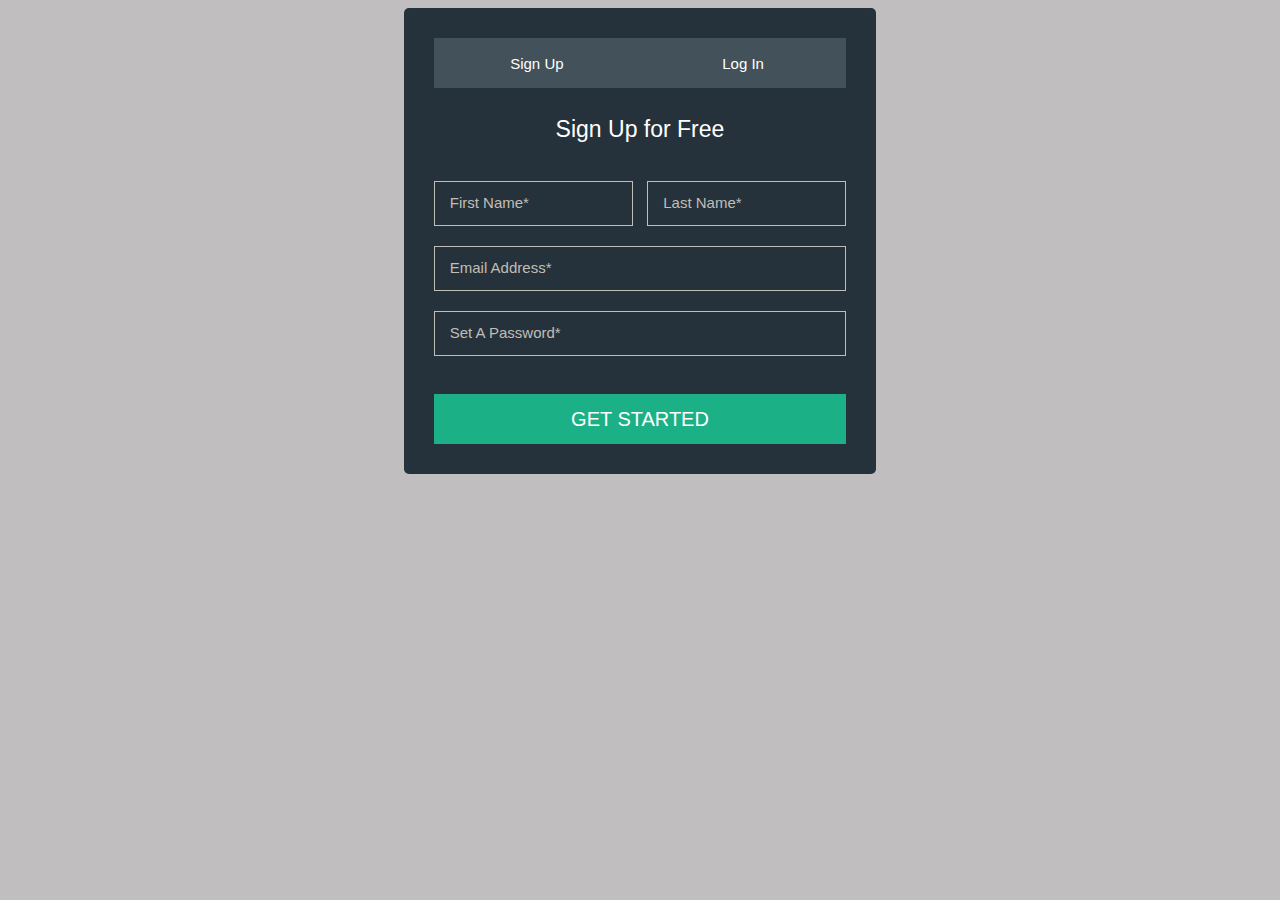
==== html/index.html @ b1b4f77e "start of mvc" ====
<!DOCTYPE html>
<html>
<head>
    <meta charset="utf-8" />
    <meta http-equiv="X-UA-Compatible" content="IE=edge">
    <title>Sign Up</title>
    <meta name="viewport" content="width=device-width, initial-scale=1, user-scalable=no">
    <link rel="stylesheet" href="/css/styles.css"/>
</head>

<body class="centered-form">
<div class="centered-form__form">

    <div class="form-field">
        <button type="button" class="reg_btn" id="signup_btn" autofocus>Sign Up</button>
        <button type="button" class="reg_btn" id="login_btn" onclick="window.location.href='login'" >Log In</button>
    </div>

    <form name="signup" method="POST" action="signup">
        <br>
        <div class="form-field">
            <p>Sign Up for Free</p>
        </div>
        <br>
        <div class="form-field" id="first_last_name">
            <span id="span_first_name"><input type="text" name="firstname" id="first_name" placeholder="First Name*" pattern="[A-Z]{1}[a-z]{1,19}" required /></span>
            <span id="span_last_name"><input type="text" name="lastname" id="last_name" placeholder="Last Name*" pattern="[A-Z]{1}[a-z]{1,19}" required /></span>
        </div>

        <div class="form-field">
            <input type="email" name="email" id="input_email" placeholder="Email Address*" required maxlength=30 />
        </div>

        <div class="form-field">
            <input placeholder="Set A Password*" name="password" type="password" id="input_password" pattern="(?=.*[@$!%*?&])(?=.*\d)(?=.*[a-z])(?=.*[A-Z]).{8,20}" required />
        </div>
        <br>
        <div class="form-field">
            <button type="submit" name="registerbtn" class="submit_btn">GET STARTED</button>
        </div>

    </form>
</div>
<script src="/javascript/jquery-3.4.0.min.js"></script>
<script src="/javascript/signup.js"></script>
</body>
</html>
---- css/styles.css ----
* {box-sizing: border-box}

body {
    color: white;
    font-family: "Arial Black", Gadget, sans-serif;
}

.centered-form {
    display: flex;
    /*width: 500px;*/
    align-items: center;
    justify-content: center;
    background: #C0BEBF;
}

.centered-form__form {
    background: #25323B;
    border-radius: 5px;
}

.reg_btn {
    float: left;
    width: 50%;
    height: 50px;
    background: #43515A;
    color: white;
    border: none;
    font-size: 15px;
}

.centered-form__form {
    padding: 20px;
}

input {
    background: #25323B;
    border: 1px solid #C1BEB7;
    color: white;
    padding: 10px;
}

input:hover {
    border: 1px solid #1CB086;
}

*:focus {
    outline: none;
}

.submit_btn {
    width: 100%;
    height: 50px;
    background: #1CB086;
    color: white;
    border: none;
    font-size: 20px;
}

.reg_btn:hover {
    background: #1CB086;
    border: none;
}

.form-field {
    padding: 10px;
    /*width: 500px;*/
}

#input_email, #input_password {
    width: 100%;
}

#input_email, #input_password, #first_name, #last_name {
    height: 45px;
}

input::placeholder {
    padding: 5px;
    font-size: 15px;
    color: #C1BEB7;
}

/*input[placeholder] + placeholder:after{*/
/*    content:'*';*/
/*    color: red;*/
/*}*/

#span_first_name {
    margin-right: 5px;
}
#span_last_name {
    margin-left: 5px;
}

p {
    text-align: center;
    margin-top: 40px;
    margin-bottom: 0px;
    font-size: 23px;
}

input:valid {
    background: #43515A;
}
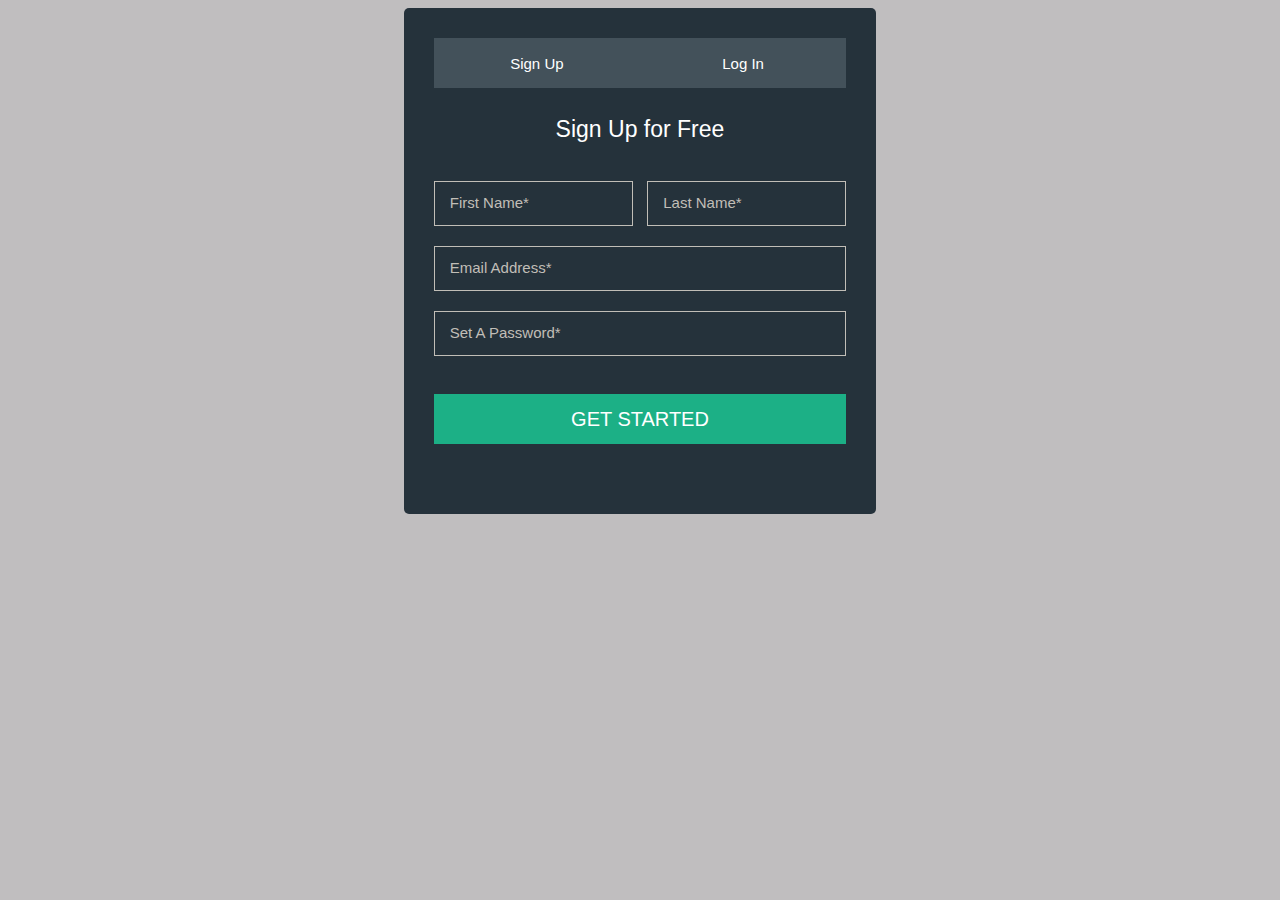
==== commit c017dc63: "final version" ====
--- a/html/index.html
+++ b/html/index.html
@@ -15,7 +15,6 @@
         <button type="button" class="reg_btn" id="signup_btn" autofocus>Sign Up</button>
         <button type="button" class="reg_btn" id="login_btn" onclick="window.location.href='login'" >Log In</button>
     </div>
-
     <form name="signup" method="POST" action="signup">
         <br>
         <div class="form-field">
@@ -38,6 +37,15 @@
         <div class="form-field">
             <button type="submit" name="registerbtn" class="submit_btn">GET STARTED</button>
         </div>
+        <div>
+            <p><?php
+            if (isset($_SESSION['flashmsg'])) {
+                echo $_SESSION['flashmsg'];
+                $_SESSION['flashmsg']=null;
+            }
+            ?>
+            </p>
+        </div>
 
     </form>
 </div>
